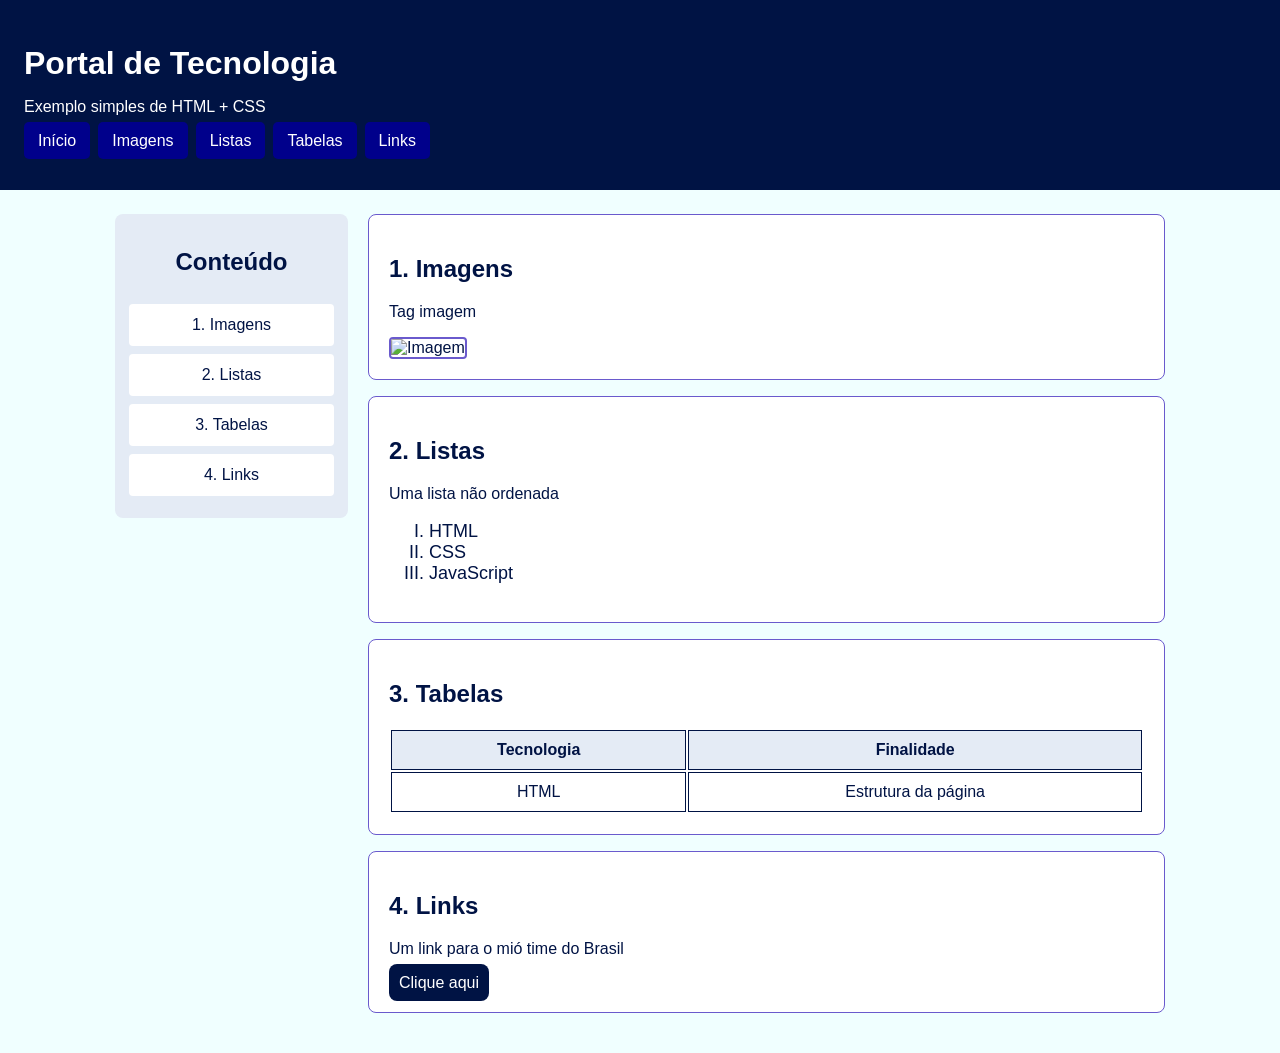
==== Exemplos/exemplo 1/index.html @ 4a7391d7 "first commit" ====
<!DOCTYPE html>
<html lang="pt-br">
<head>
    <meta charset="UTF-8">
    <meta name="viewport" content="width=device-width, initial-scale=1.0">
    <title>Aula Estilização - MENUS</title>
    <link rel="stylesheet" href="style.css">
    <link rel="stylesheet" href="https://cdnjs.cloudflare.com/ajax/libs/font-awesome/7.3.1/css/all.min.css">
</head>
<body>
    <!-- Menu Superior -->
     <header class="topo" id="inicio">
        <h1>Portal de Tecnologia</h1>
        <p>Exemplo simples de HTML + CSS</p>
        <nav class="menu-horizontal">
            <ul>
                <li><a href="">Início</a></li>
                <li><a href="#imagens">Imagens</a></li>
                <li><a href="#listas">Listas</a></li>
                <li><a href="#tabelas">Tabelas</a></li>
                <li><a href="#links">Links</a></li>
            </ul>
        </nav>
     </header>
     <div class="pagina">
        <aside class="menu-lateral">
            <h2>Conteúdo</h2>
            <nav>
                <ul>
                    <li><a href="#imagens"><i class="fa-solid fa-image" style="color: rgb(30, 48, 80);"></i> 1. Imagens</a></li>
                    <li><a href="#listas"><i class="fa-solid fa-list" style="color: rgb(30, 48, 80);"></i> 2. Listas</a></li>
                    <li><a href="#tabelas">3. Tabelas</a></li>
                    <li><a href="#links">4. Links</a></li>
                </ul>
            </nav>
        </aside>
        <main class="conteudo">
            <section id="imagens" class="section">
                <h2>1. Imagens</h2>
                <p>Tag imagem</p>
                <img class="imagem" src="https://encrypted-tbn0.gstatic.com/images?q=tbn:ANd9GcRBWFQEHSFshIaZ9FuwlLXFMi1RL-X5FVAlSCw7CqyH1Hsuxk9rVAQ_NoY&s=10" alt="Imagem">
            </section>
            <section id="listas" class="section">
                <h2>2. Listas</h2>
                <p>Uma lista não ordenada</p>
                <ul class="lista-conteudo">
                    <li>HTML</li>
                    <li>CSS</li>
                    <li>JavaScript</li>
                </ul>
            </section>
            <section id="tabelas" class="section">
                <h2>3. Tabelas</h2>
                <table>
                    <thead>
                        <tr>
                            <th>Tecnologia</th>
                            <th>Finalidade</th>
                        </tr>
                    </thead>
                    <tbody>
                        <tr>
                            <td>HTML</td>
                            <td>Estrutura da página</td>
                        </tr>
                    </tbody>
                </table>
            </section>
            <section class="section" id="links">
                <h2>4. Links</h2>
                <p>Um link para o mió time do Brasil</p>
                <a class="link" href="https://palmeiras.com.br/home/?_gl=1*quun0*_gcl_au*MjAzNjYwMzE3My4xNzkzMjk3MTYx*_ga*MTY4ODk0ODU1Mi4xNzkzMjk3MTYx*_ga_33DECEH1NM*czE3OTMyOTcxNjAkbzEkZzEkdDE3OTMyOTcxNjYkajU0JGwwJGgxNzE3NTA5MzE.">Clique aqui</a>
            </section>
        </main>
     </div>
</body>
</html>
---- Exemplos/exemplo 1/style.css ----
html{
    scroll-behavior: smooth;
} 

body{
    margin: 0;
    font-family: Arial, Helvetica, sans-serif;
    color: #001344;
    background-color: azure;
}

/* Cabeçalho */
.topo{
    background-color: #001344;
    color: white;
    padding: 24px;
}

.topo h1{
    margin-bottom: 8px;
}

.menu-horizontal ul{
    display: flex;
    gap: 8px;
    padding: 0px;
    list-style: none;
}

.menu-horizontal a{
    background-color: darkblue;
    color: white;
    text-decoration: none;
    padding: 10px 14px;
    border-radius: 5px;
}

.menu-horizontal a:hover{
    background-color: slateblue;
    cursor: pointer;
    padding: 5px;
}

.pagina{
    display: flex;
    align-items: flex-start;
    max-width: 1050px;
    margin: 24px auto;
}

.menu-lateral{
    width: 205px;
    background-color: #E4EBF5;
    padding: 14px;
    border-radius: 8px;
}

.menu-lateral h2{
    text-align: center;
    padding-bottom: 8px;
}

.menu-lateral ul{
    list-style: none;
    margin: 0;
    padding: 0;
}

.menu-lateral a{
    display: block;
    padding: 12px 10px;
    color: #001344;
    text-decoration: none;
    background-color: white;
    border-radius: 4px;
    margin-bottom: 8px;
    text-align: center;
}

.menu-lateral a:hover{
    background-color: slateblue;
    box-shadow: 5px 5px 5px #001344;
}

.conteudo{
    flex: 1;
    margin-left: 20px;
}

.section{
    padding: 20px;
    margin-bottom: 16px;
    background-color: white;
    border: 1px solid slateblue;
    border-radius: 8px;
    color: #001344;
}

.imagem{
    border: 2px solid slateblue;
    border-radius: 4px;
}

.lista-conteudo{
    font-size: 18px;
    list-style: upper-roman;
}

table{
    width: 100%;
}

th, td{
    border: 1px solid #001344;
    padding: 10px;
    text-align: center;
}

th{
    background-color: #E4EBF5;
}

.link{
    background-color: #001344;
    color: white;
    padding: 10px;
    text-decoration: none;
    border-radius: 8px;
    margin-top: 10px;
}
.link:hover{
    background-color: slateblue ;
}
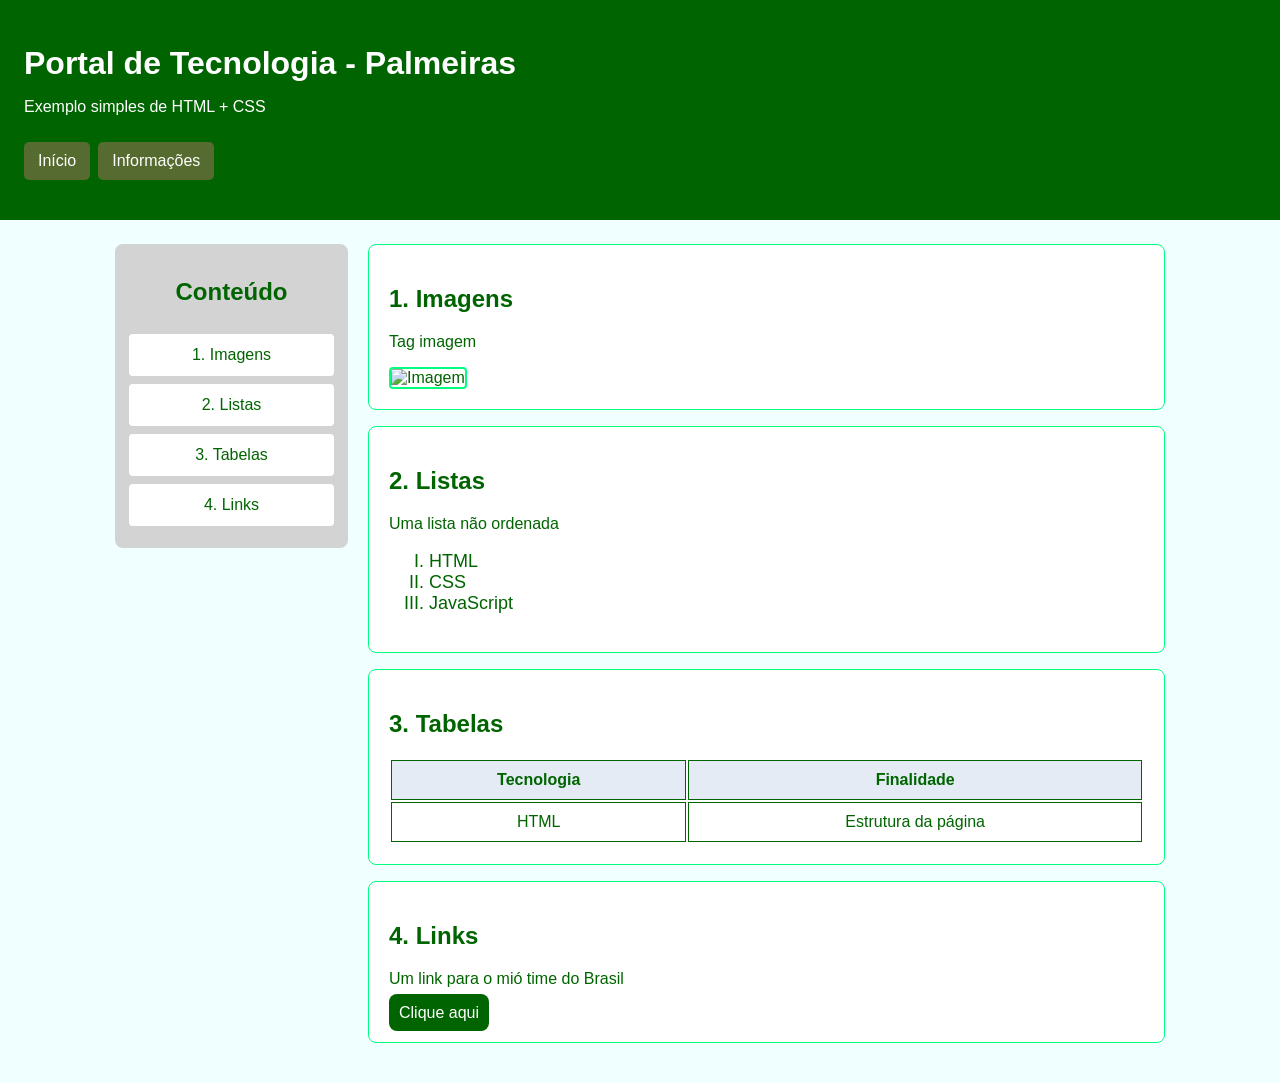
==== commit e4579b4e: "alterações" ====
--- a/Exemplos/exemplo 1/index.html
+++ b/Exemplos/exemplo 1/index.html
@@ -10,27 +10,33 @@
 <body>
     <!-- Menu Superior -->
      <header class="topo" id="inicio">
-        <h1>Portal de Tecnologia</h1>
+        <h1>Portal de Tecnologia - Palmeiras</h1>
         <p>Exemplo simples de HTML + CSS</p>
+        
         <nav class="menu-horizontal">
             <ul>
-                <li><a href="">Início</a></li>
-                <li><a href="#imagens">Imagens</a></li>
-                <li><a href="#listas">Listas</a></li>
-                <li><a href="#tabelas">Tabelas</a></li>
-                <li><a href="#links">Links</a></li>
+                <li><a href="index.html">Início</a></li>
+                <li>
+                    <a href="">Informações</a>
+
+                    <ul class="submenu">
+                        <li><a href="imagens.html">Imagens</a></li>
+                        <li><a href="listas.html">Listas</a></li>
+                    </ul>
+                </li>
             </ul>
         </nav>
      </header>
+
      <div class="pagina">
         <aside class="menu-lateral">
             <h2>Conteúdo</h2>
             <nav>
                 <ul>
-                    <li><a href="#imagens"><i class="fa-solid fa-image" style="color: rgb(30, 48, 80);"></i> 1. Imagens</a></li>
-                    <li><a href="#listas"><i class="fa-solid fa-list" style="color: rgb(30, 48, 80);"></i> 2. Listas</a></li>
-                    <li><a href="#tabelas">3. Tabelas</a></li>
-                    <li><a href="#links">4. Links</a></li>
+                    <li><a href="#imagens"><i class="fa-solid fa-image" style="color: darkgreen;"></i> 1. Imagens</a></li>
+                    <li><a href="#listas"><i class="fa-solid fa-list" style="color: darkgreen;"></i> 2. Listas</a></li>
+                    <li><a href="#tabelas"><i class="fa-solid fa-table" style="color: darkgreen;"></i> 3. Tabelas</a></li>
+                    <li><a href="#links"><i class="fa-solid fa-link" style="color: darkgreen;"></i> 4. Links</a></li>
                 </ul>
             </nav>
         </aside>
@@ -38,7 +44,7 @@
             <section id="imagens" class="section">
                 <h2>1. Imagens</h2>
                 <p>Tag imagem</p>
-                <img class="imagem" src="https://encrypted-tbn0.gstatic.com/images?q=tbn:ANd9GcRBWFQEHSFshIaZ9FuwlLXFMi1RL-X5FVAlSCw7CqyH1Hsuxk9rVAQ_NoY&s=10" alt="Imagem">
+                <img class="imagem" src="https://encrypted-tbn0.gstatic.com/images?q=tbn:ANd9GcTQbSt7C7BOCUDfRQohzQH73bQAlU0oqyhaHqqy3qdqOthQOECQIPn1nP_v&s=10" alt="Imagem">
             </section>
             <section id="listas" class="section">
                 <h2>2. Listas</h2>
--- a/Exemplos/exemplo 1/style.css
+++ b/Exemplos/exemplo 1/style.css
@@ -5,13 +5,13 @@
 body{
     margin: 0;
     font-family: Arial, Helvetica, sans-serif;
-    color: #001344;
+    color: darkgreen;
     background-color: azure;
 }
 
 /* Cabeçalho */
 .topo{
-    background-color: #001344;
+    background-color: darkgreen;
     color: white;
     padding: 24px;
 }
@@ -28,7 +28,7 @@
 }
 
 .menu-horizontal a{
-    background-color: darkblue;
+    background-color: darkolivegreen;
     color: white;
     text-decoration: none;
     padding: 10px 14px;
@@ -36,7 +36,7 @@
 }
 
 .menu-horizontal a:hover{
-    background-color: slateblue;
+    background-color: springgreen;
     cursor: pointer;
     padding: 5px;
 }
@@ -50,7 +50,7 @@
 
 .menu-lateral{
     width: 205px;
-    background-color: #E4EBF5;
+    background-color: lightgray;
     padding: 14px;
     border-radius: 8px;
 }
@@ -69,7 +69,7 @@
 .menu-lateral a{
     display: block;
     padding: 12px 10px;
-    color: #001344;
+    color: darkgreen;
     text-decoration: none;
     background-color: white;
     border-radius: 4px;
@@ -78,8 +78,8 @@
 }
 
 .menu-lateral a:hover{
-    background-color: slateblue;
-    box-shadow: 5px 5px 5px #001344;
+    background-color: springgreen;
+    box-shadow: 5px 5px 5px darkgreen;
 }
 
 .conteudo{
@@ -91,13 +91,13 @@
     padding: 20px;
     margin-bottom: 16px;
     background-color: white;
-    border: 1px solid slateblue;
+    border: 1px solid springgreen;
     border-radius: 8px;
-    color: #001344;
+    color: darkgreen;
 }
 
 .imagem{
-    border: 2px solid slateblue;
+    border: 2px solid springgreen;
     border-radius: 4px;
 }
 
@@ -111,7 +111,7 @@
 }
 
 th, td{
-    border: 1px solid #001344;
+    border: 1px solid darkgreen;
     padding: 10px;
     text-align: center;
 }
@@ -121,7 +121,7 @@
 }
 
 .link{
-    background-color: #001344;
+    background-color: darkgreen;
     color: white;
     padding: 10px;
     text-decoration: none;
@@ -129,5 +129,18 @@
     margin-top: 10px;
 }
 .link:hover{
-    background-color: slateblue ;
+    background-color: springgreen ;
+}
+
+.menu-horizontal .submenu{
+    display: none;
+}
+
+.menu-horizontal li:hover .submenu{
+    display: block;
+}
+
+.menu-horizontal a{
+    display: block;
+    margin-top: 10px;
 }
